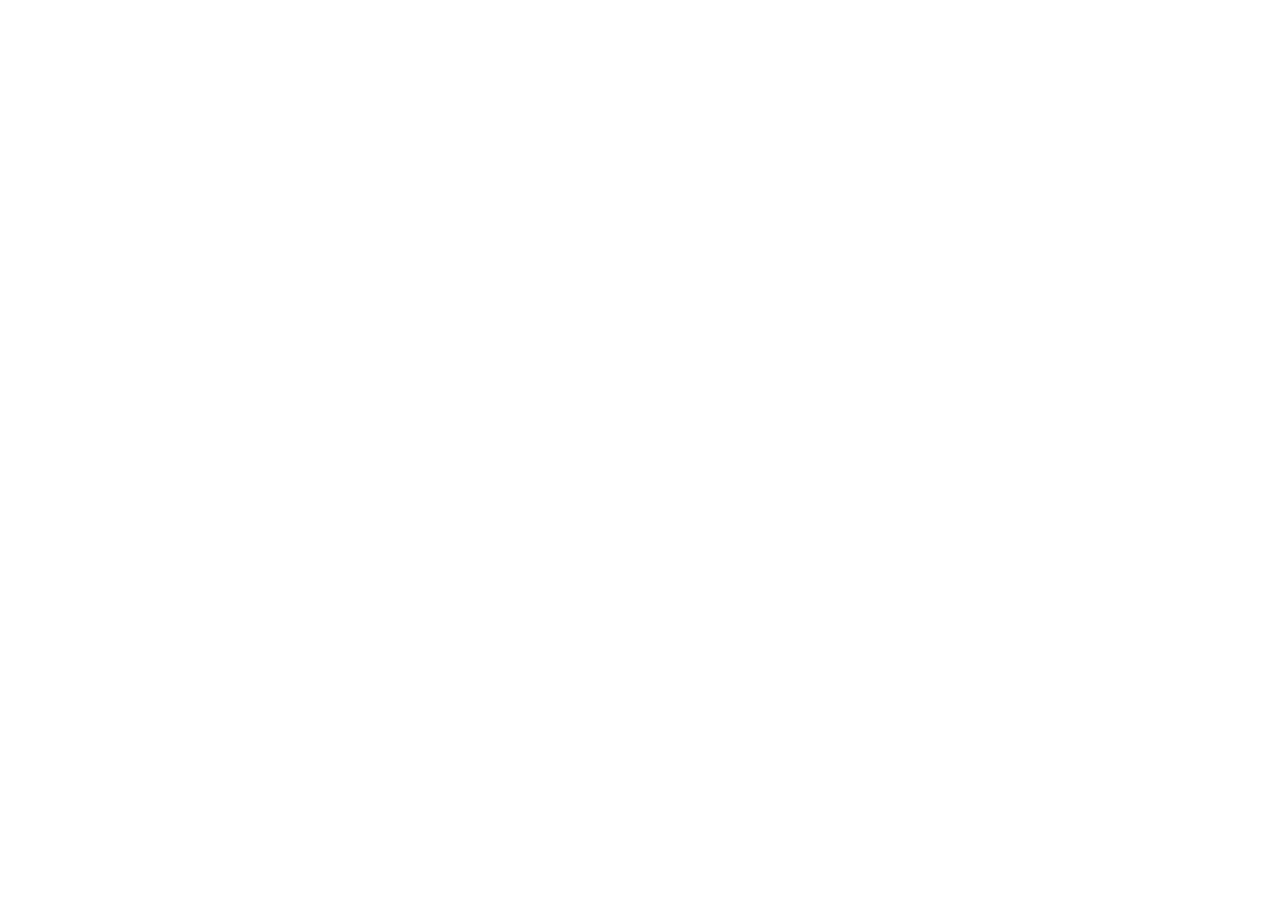
==== Week 5/index.html @ 12d35f91 "5.1" ====
<!DOCTYPE html>
<html lang="en">
<head>
    <meta charset="UTF-8">
    <meta name="viewport" content="width=device-width, initial-scale=1.0">
    <title>CSS Fundamental</title>
    <link rel="stylesheet" href="style.css">
</head>
<body>
</body>
</html>
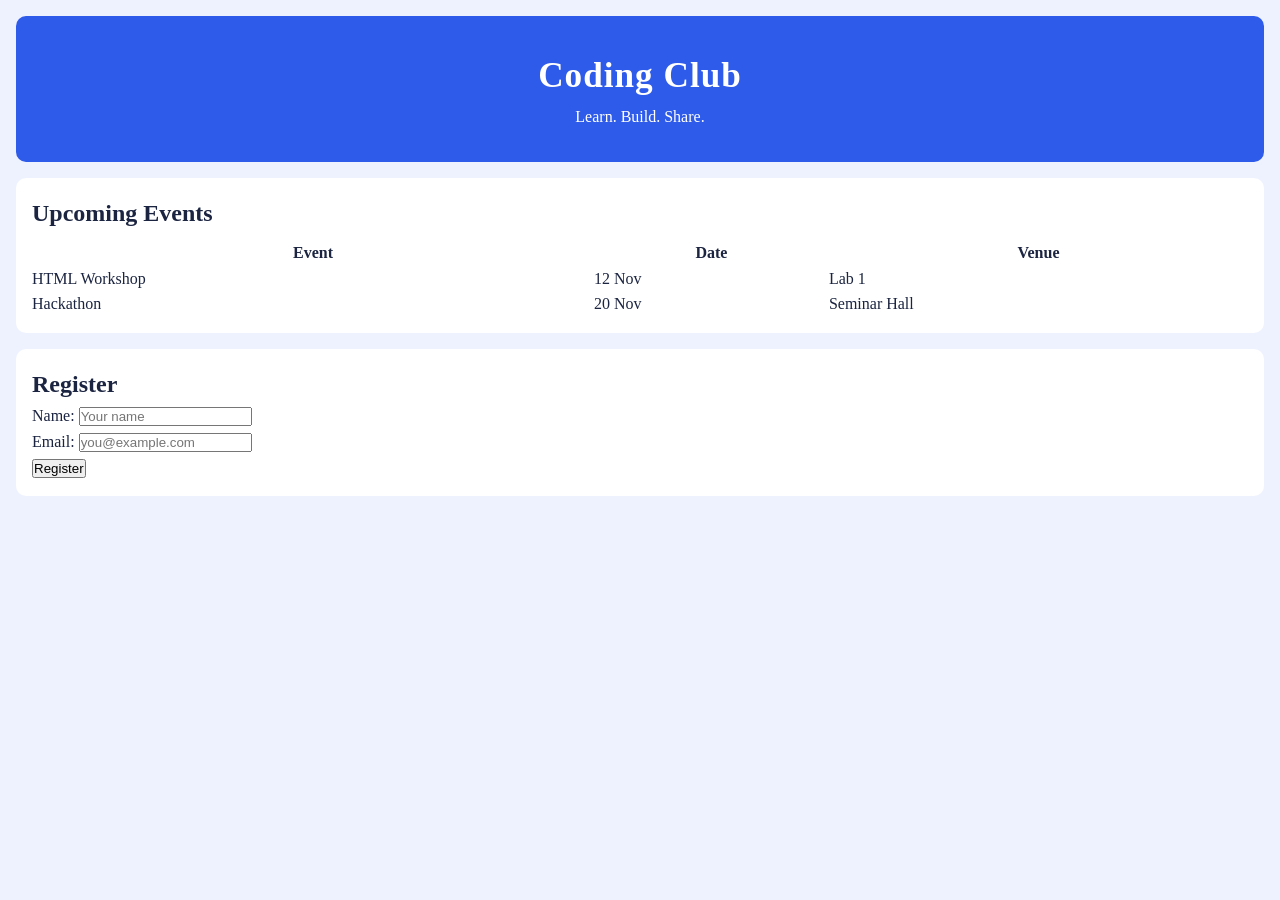
==== commit 0abf37eb: "5.2" ====
--- a/Week 5/index.html
+++ b/Week 5/index.html
@@ -4,8 +4,89 @@
     <meta charset="UTF-8">
     <meta name="viewport" content="width=device-width, initial-scale=1.0">
     <title>CSS Fundamental</title>
-    <link rel="stylesheet" href="style.css">
+    <style>
+    
+  /* Variables: change a colour here and it changes everywhere */
+  :root {
+    --brand: #2f5bea;
+    --light: #eef2ff;
+    --dark: #1b2440;
+    --gap: 16px;
+  }
+  /* * = every element */
+  * { margin: 0; padding: 0; box-sizing: border-box; }
+  body {
+    font-family: Georgia, serif;
+    background: var(--light);
+    color: var(--dark);
+    line-height: 1.6;
+    padding: var(--gap);
+  }
+  /* h1 = element selector */
+  h1 { font-size: 2.2rem; letter-spacing: 1px; }
+  /* #hero = id selector (only one on the page) */
+  #hero {
+    background: var(--brand);
+    color: rgb(255, 255, 255);
+    text-align: center;
+    padding: 32px var(--gap);
+    border-radius: 10px;
+  }
+  /* .card = class selector (use many times) */
+  .card {
+    background: white;
+    padding: var(--gap);
+    margin-top: var(--gap);
+    border-radius: 10px;
+  }
+  table { width: 100%; border-collapse: collapse; margin-top: 8px; 
+   
+    
+    *{
+            padding:0px;
+            margin:0px;
+        }
+        .outer{
+            border:2px solid black;
+            height:100vh;
+           
+        }
+        .header{
+            background-color:blue;
+            border:2px solid black;
+            height:100px;
+            color:white;
+            text-align:center;
+            font-size:25px;
+        }
+        .main{
+            border:2px solid black;
+            height:100px
+        }
+       
+        </style>
+
+   
+
 </head>
 <body>
-</body>
+     <div id="hero">
+    <h1>Coding Club</h1>
+    <p>Learn. Build. Share.</p>
+  </div>
+  <div class="card">
+    <h2>Upcoming Events</h2>
+    <table>
+      <tr><th>Event</th><th>Date</th><th>Venue</th></tr>
+      <tr><td>HTML Workshop</td><td>12 Nov</td><td>Lab 1</td></tr>
+      <tr><td>Hackathon</td><td>20 Nov</td><td>Seminar Hall</td></tr>
+    </table>
+  </div>
+  <div class="card">
+    <h2>Register</h2>
+    <p>Name: <input type="text" placeholder="Your name"></p>
+    <p>Email: <input type="email" placeholder="you@example.com"></p>
+    <button>Register</button>
+  </div>
+    <body>
 </html>
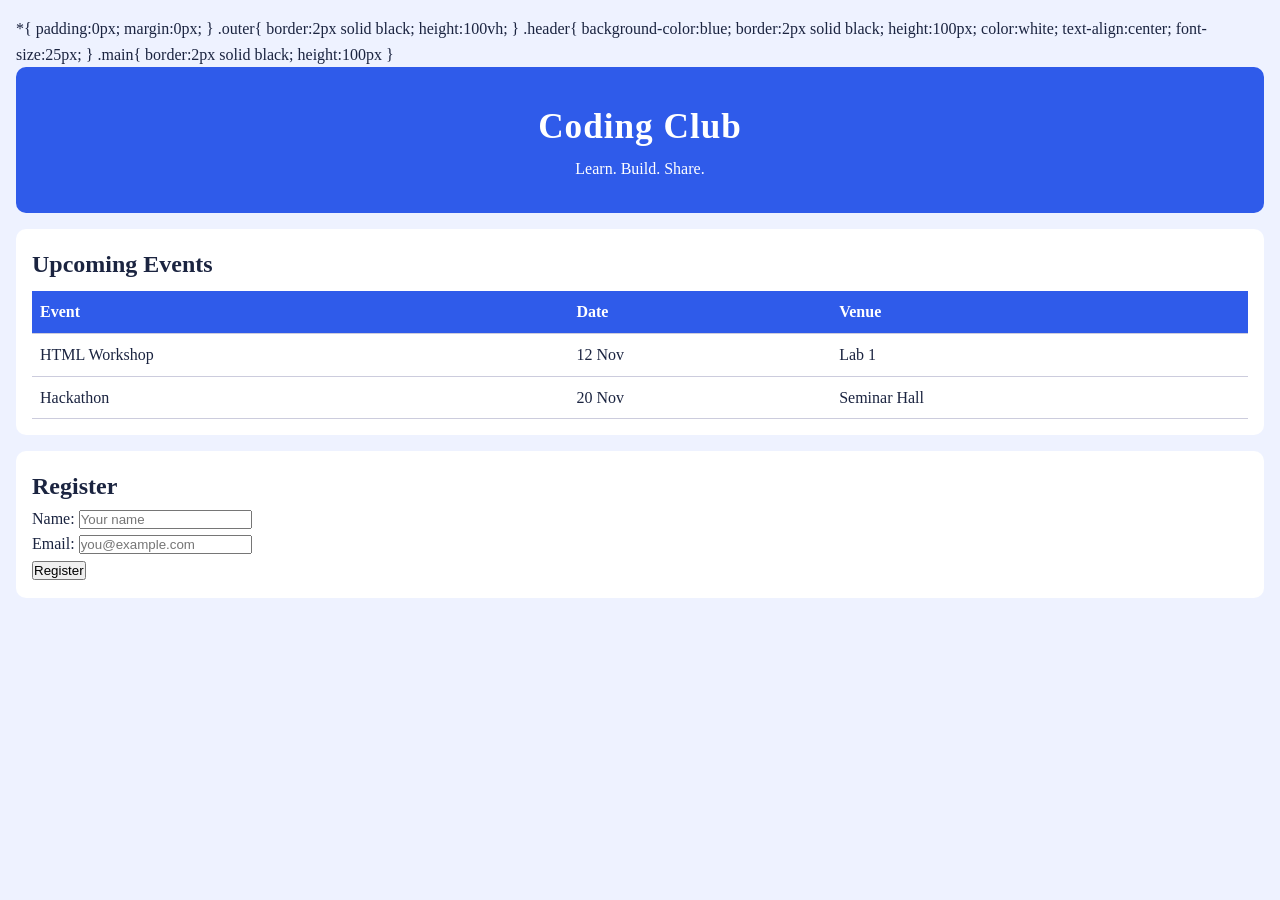
==== commit 96ab862a: "5.3" ====
--- a/Week 5/index.html
+++ b/Week 5/index.html
@@ -40,7 +40,11 @@
     border-radius: 10px;
   }
   table { width: 100%; border-collapse: collapse; margin-top: 8px; 
-   
+    th { background: var(--brand); color: white; text-align: left; }
+  th, td { padding: 8px; border-bottom: 1px solid #ccd; }
+  input { padding: 6px; margin: 4px 0; }
+  button { background: var(--brand); color: white; border: 0; padding: 10px 18px; border-radius: 6px; font-size: 1rem; }
+</style>
     
     *{
             padding:0px;
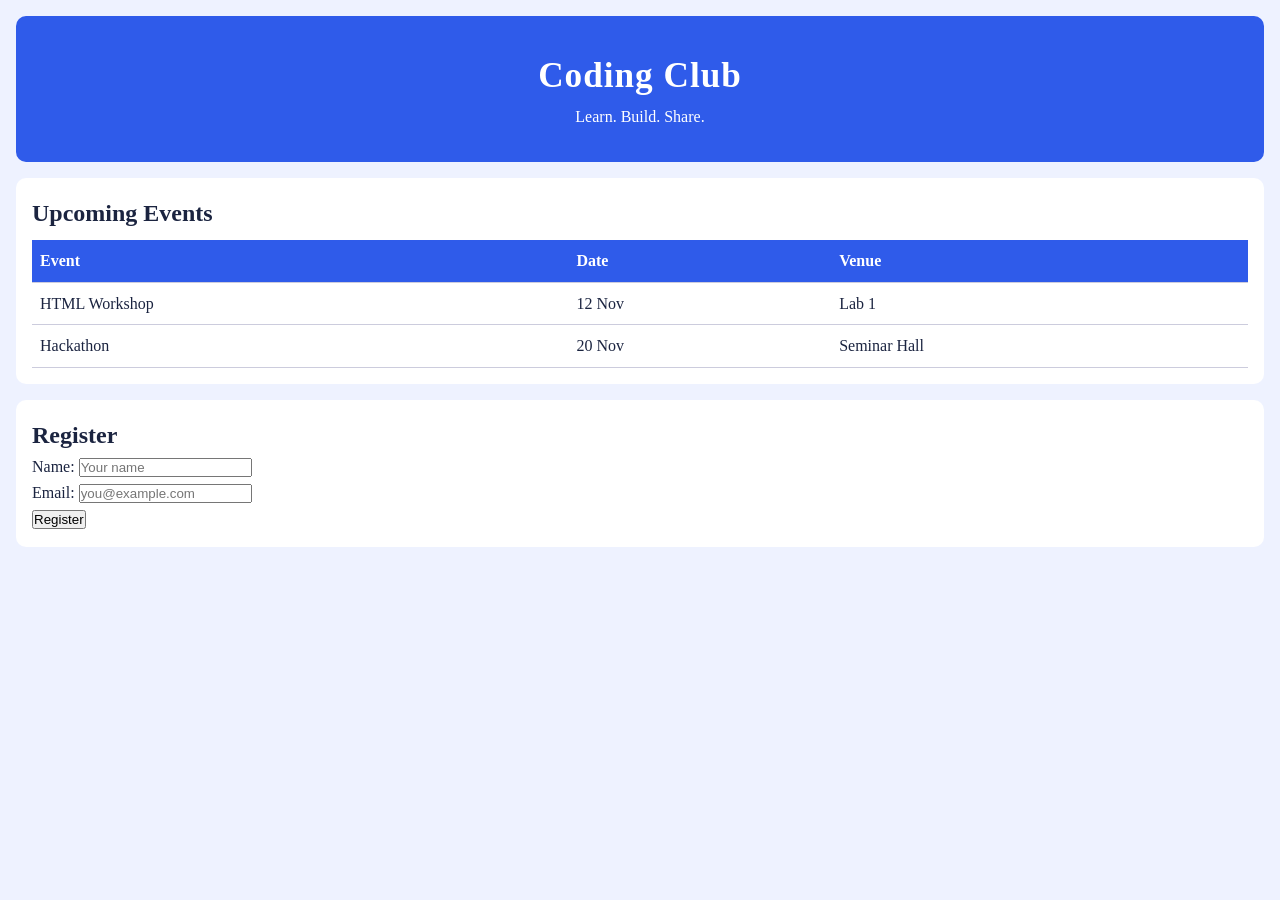
==== commit 1750ffad: "5.4" ====
--- a/Week 5/index.html
+++ b/Week 5/index.html
@@ -46,27 +46,8 @@
   button { background: var(--brand); color: white; border: 0; padding: 10px 18px; border-radius: 6px; font-size: 1rem; }
 </style>
     
-    *{
-            padding:0px;
-            margin:0px;
-        }
-        .outer{
-            border:2px solid black;
-            height:100vh;
-           
-        }
-        .header{
-            background-color:blue;
-            border:2px solid black;
-            height:100px;
-            color:white;
-            text-align:center;
-            font-size:25px;
-        }
-        .main{
-            border:2px solid black;
-            height:100px
-        }
+    
+        
        
         </style>
 
@@ -81,8 +62,10 @@
   <div class="card">
     <h2>Upcoming Events</h2>
     <table>
-      <tr><th>Event</th><th>Date</th><th>Venue</th></tr>
-      <tr><td>HTML Workshop</td><td>12 Nov</td><td>Lab 1</td></tr>
+      <tr> 
+        <th>Event</th><th>Date</th><th>Venue</th></tr>
+      <tr><td>HTML Workshop</td>
+        <td>12 Nov</td><td>Lab 1</td></tr>
       <tr><td>Hackathon</td><td>20 Nov</td><td>Seminar Hall</td></tr>
     </table>
   </div>
